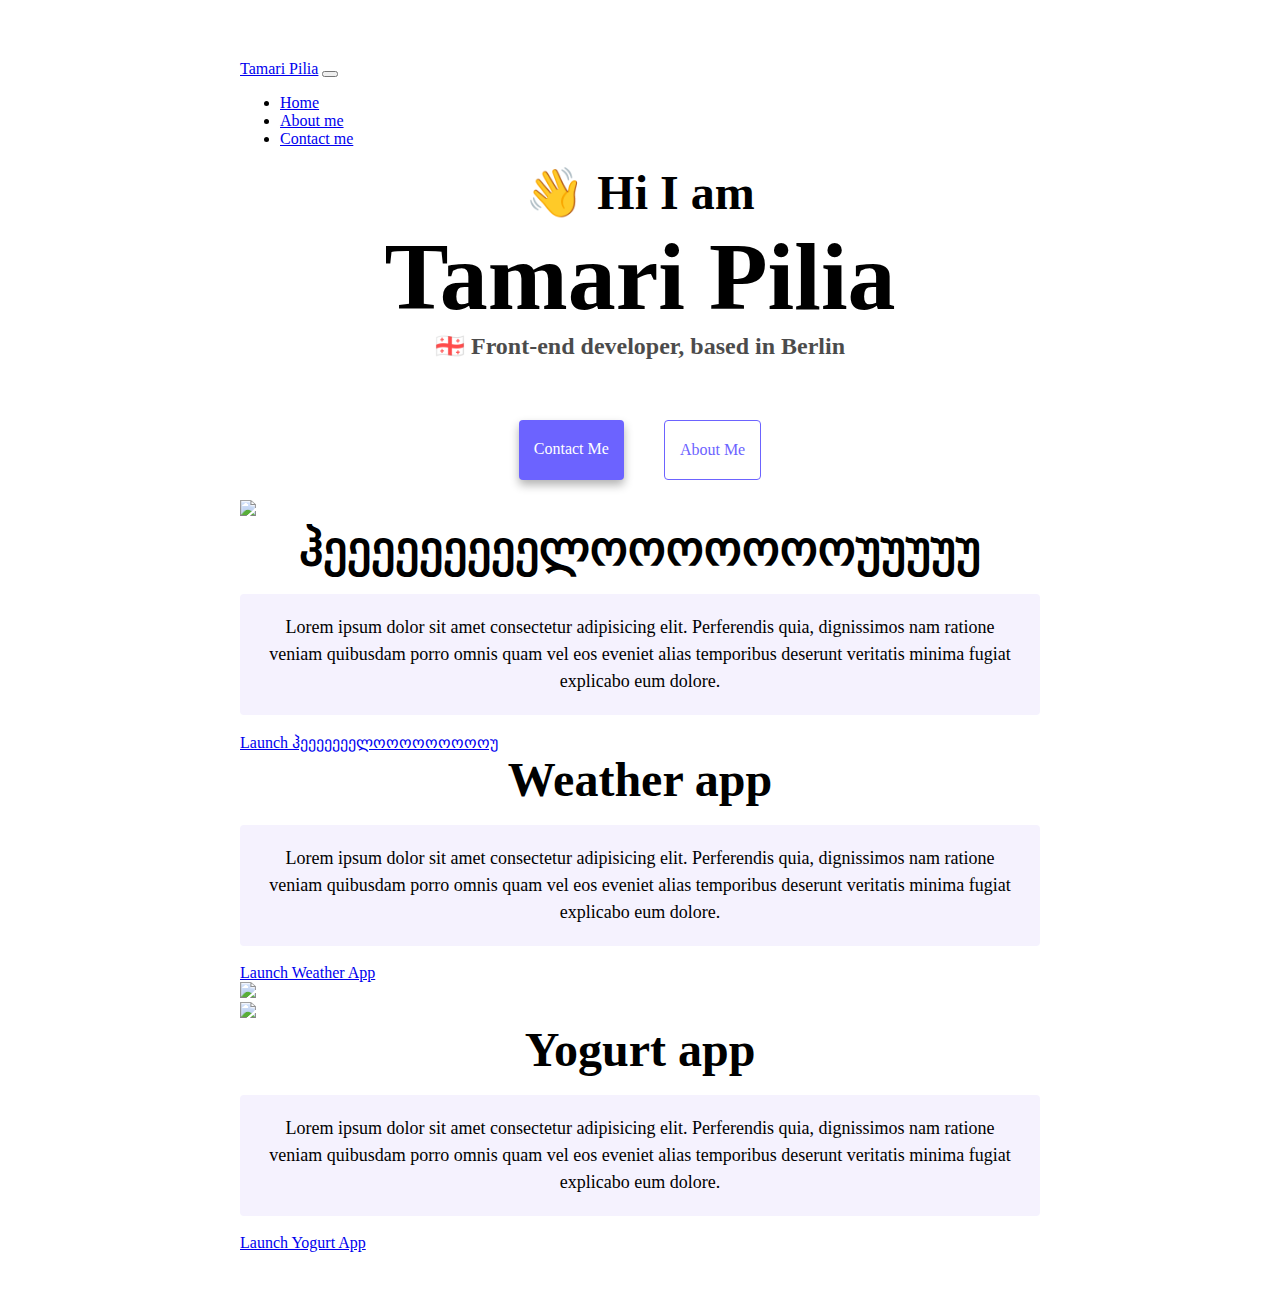
==== SheCodes Responsive - week two - Homework/index.html @ 36b716c0 "Transferencia" ====
<!DOCTYPE html>
<html lang="en">
  <head>
    <meta charset="UTF-8" />
    <meta http-equiv="X-UA-Compatible" content="IE=edge" />
    <meta name="viewport" content="width=device-width, initial-scale=1.0" />
    <title>SheCodes Responsive - Week two - Homework</title>
    <link
      href="https://cdn.jsdelivr.net/npm/bootstrap@5.2.0-beta1/dist/css/bootstrap.min.css"
      rel="stylesheet"
      integrity="sha384-0evHe/X+R7YkIZDRvuzKMRqM+OrBnVFBL6DOitfPri4tjfHxaWutUpFmBp4vmVor"
      crossorigin="anonymous"
    />
    <script
      src="https://cdn.jsdelivr.net/npm/bootstrap@5.2.0-beta1/dist/js/bootstrap.bundle.min.js"
      integrity="sha384-pprn3073KE6tl6bjs2QrFaJGz5/SUsLqktiwsUTF55Jfv3qYSDhgCecCxMW52nD2"
      crossorigin="anonymous"
    ></script>

    <link rel="stylesheet" href="source/styles.css" />
  </head>
  <body>
    <nav class="navbar navbar-expand-lg navbar-light bg-light fixed-top">
      <div class="container">
        <a class="navbar-brand" href="index.html"> Tamari Pilia</a>
        <button
          class="navbar-toggler"
          type="button"
          data-bs-toggler="collapse"
          data-bs-target="#navbarNav"
          aria-controlls="navbarNav"
          aria-expanded="false"
          aria-label="toggle navigation"
        ></button>
        <div class="collapse navbar-collapse" id="navbarNav">
          <ul class="navbar-nav">
            <li class="nav-item">
              <a class="nav-link active" aria-current="page" href="index.html"
                >Home</a
              >
            </li>
            <li class="nav-item">
              <a class="nav-link" href="about.html">About me</a>
            </li>
            <li class="nav-item">
              <a class="nav-link" href="about.html#contact">Contact me</a>
            </li>
          </ul>
        </div>
      </div>
    </nav>

    <h2>👋 Hi I am</h2>
    <h1>Tamari Pilia</h1>
    <h3>🇬🇪 Front-end developer, based in Berlin</h3>
    <div class="links">
      <a href="about.html#contact" class="contact"> Contact Me</a>
      <a href="about.html" class="about">About Me </a>
    </div>

    <div class="container">
      <div class="row">
        <div class="col-md-6">
          <img src="images/yoga.png" class="img-fluid rounded" />
        </div>
        <div class="col-md-6">
          <h2 class="mb-3">ჰეეეეეეეეელოოოოოოოუუუუუ</h2>
          <p>
            Lorem ipsum dolor sit amet consectetur adipisicing elit. Perferendis
            quia, dignissimos nam ratione veniam quibusdam porro omnis quam vel
            eos eveniet alias temporibus deserunt veritatis minima fugiat
            explicabo eum dolore.
          </p>
          <div class="mt-5">
            <a href="#" class="primary-link">Launch ჰეეეეეეელოოოოოოოოოუ</a>
          </div>
        </div>
      </div>

      <div class="row mt-5">
        <div class="col-md-6">
          <h2 class="mb-3">Weather app</h2>
          <p>
            Lorem ipsum dolor sit amet consectetur adipisicing elit. Perferendis
            quia, dignissimos nam ratione veniam quibusdam porro omnis quam vel
            eos eveniet alias temporibus deserunt veritatis minima fugiat
            explicabo eum dolore.
          </p>
          <div class="mb-5 mt-5">
            <a href="#" class="primary-link">Launch Weather App</a>
          </div>
        </div>
        <div class="col-md-6">
          <img src="images/weather.png" class="img-fluid rounded" />
        </div>
      </div>

      <div class="row mt-5">
        <div class="col-md-6">
          <img src="images/yogurt.png" class="img-fluid rounded" />
        </div>
        <div class="col-md-6">
          <h2 class="mb-3">Yogurt app</h2>
          <p>
            Lorem ipsum dolor sit amet consectetur adipisicing elit. Perferendis
            quia, dignissimos nam ratione veniam quibusdam porro omnis quam vel
            eos eveniet alias temporibus deserunt veritatis minima fugiat
            explicabo eum dolore.
          </p>
          <div class="mt-5">
            <a href="#" class="primary-link">Launch Yogurt App</a>
          </div>
        </div>
      </div>
    </div>
  </body>
</html>
---- SheCodes Responsive - week two - Homework/source/styles.css ----
:root {
  --primary-color: #6c63ff;
  --secondary-color: #f5f2fe;
  --box-shadow: 0 5px 10px rgba(0, 0, 0, 0.3);
}
.links {
  display: flex;
  margin-top: 40px;
  justify-content: center;
}
.links a {
  margin: 20px;
  border-radius: 4px;
  padding: 20px 15px;
  text-decoration: none;
  cursor: pointer;
}

.contact {
  display: flex;
  background: var(--primary-color);
  box-shadow: var(--box-shadow);
  color: white;
}

.about {
  display: flex;
  color: var(--primary-color);
  border: 1px solid var(--primary-color);
}

.homepage {
  color: var(--primary-color);
  text-align: center;
  display: block;
}

.paragraphs {
  display: flex;
  margin: 30px 0;
}

.paragraphs p {
  margin: 10px;
}

.email-link {
  display: flex;
  justify-content: center;
  color: var(--primary-color);
  font-size: 28px;
  text-decoration: none;
}

.email-link:hover {
  text-decoration: underline;
}

body {
  margin: 60px auto;
  max-width: 800px;
}

h1,
h2,
h3 {
  text-align: center;
  margin: 0;
}

h2 {
  font-size: 48px;
}
h1 {
  font-size: 96px;
}
h3 {
  font-size: 24px;
  opacity: 0.7;
}

p {
  background: var(--secondary-color);
  padding: 20px;
  border-radius: 4px;
  font-size: 18px;
  line-height: 1.5;
  text-align: center;
}
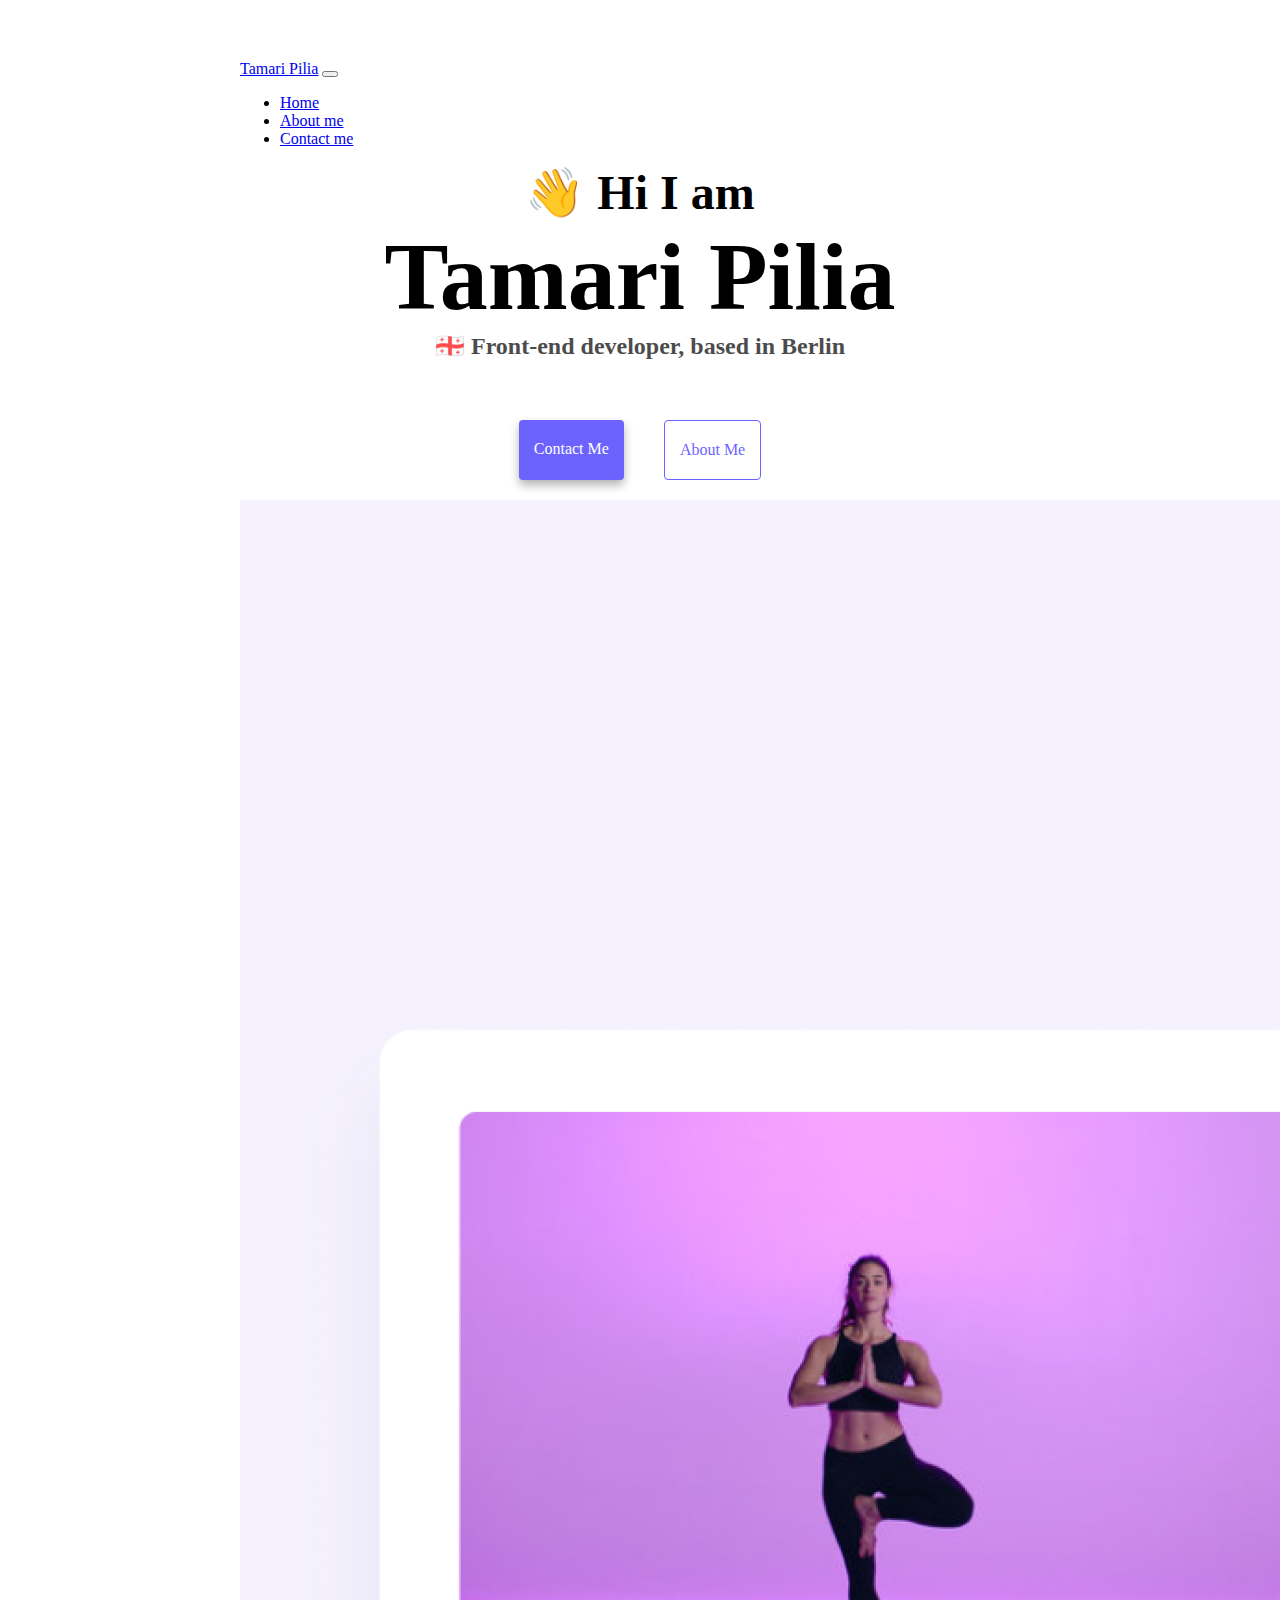
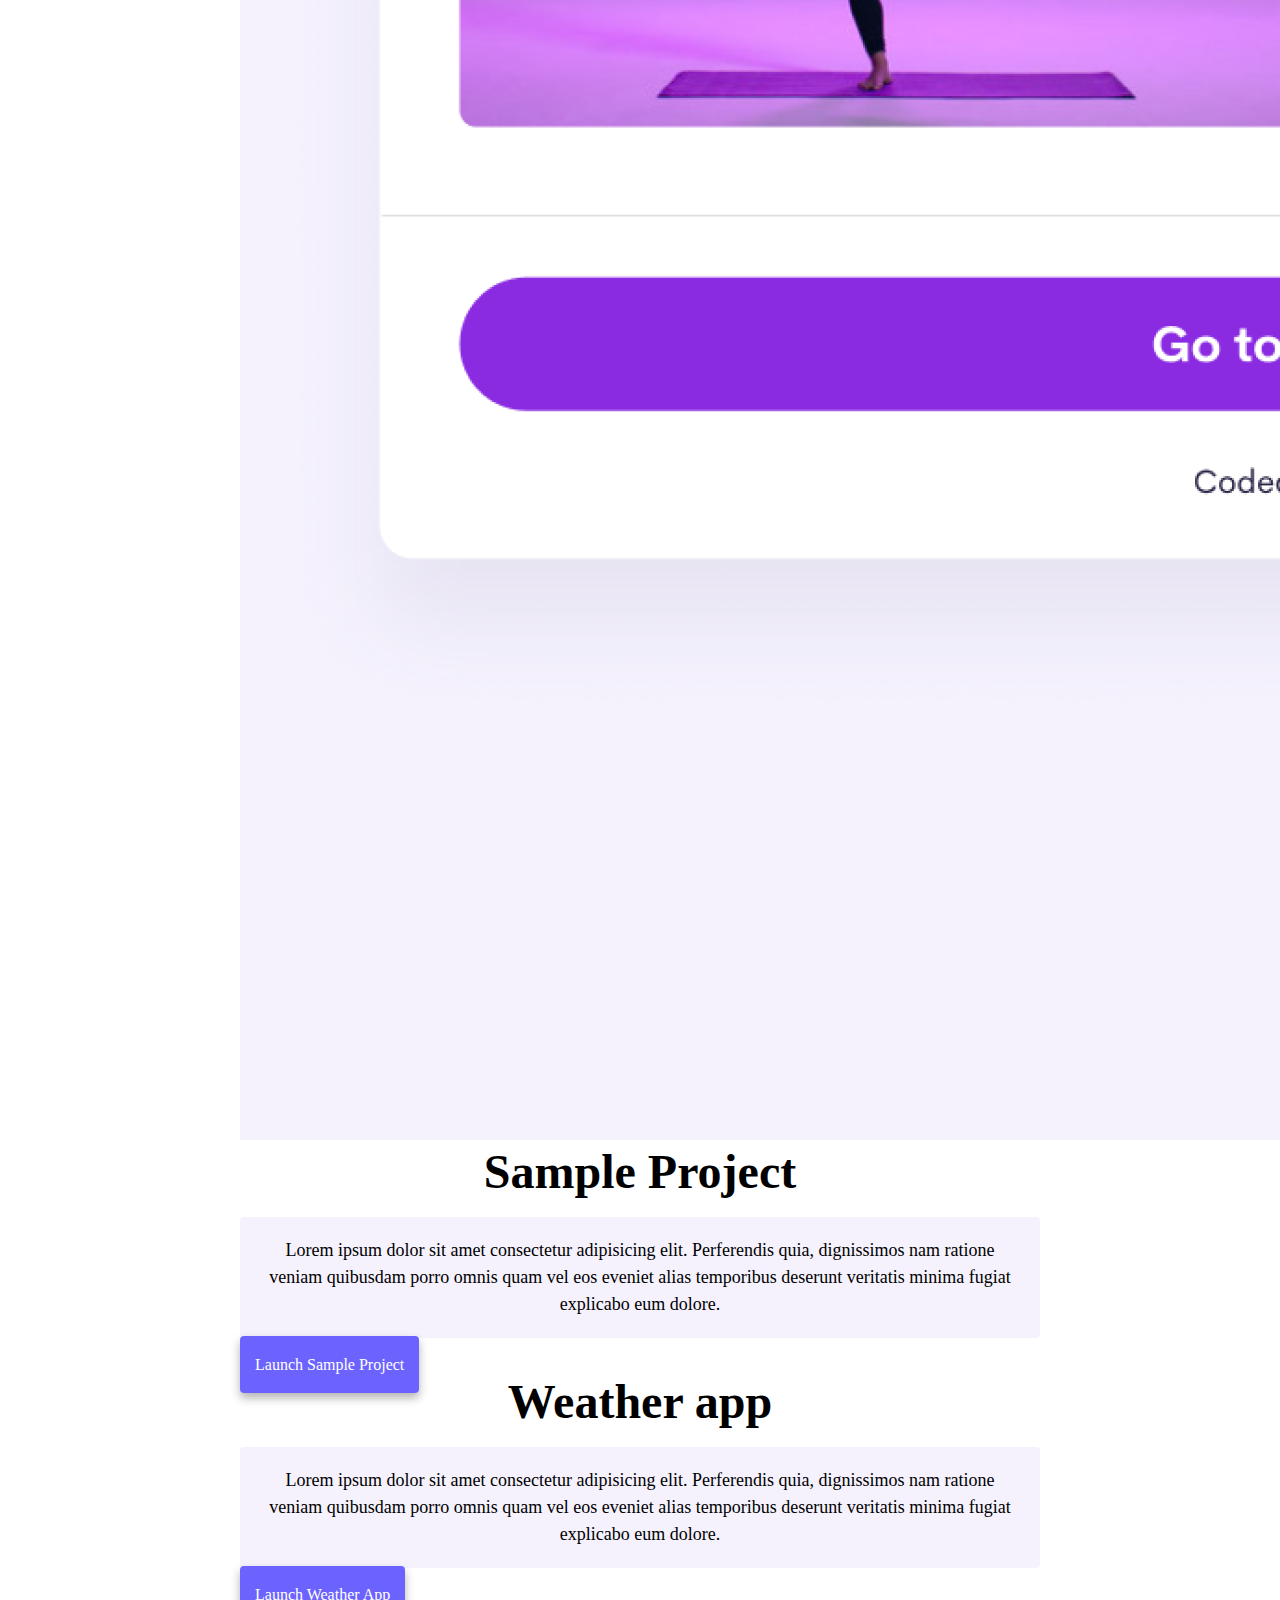
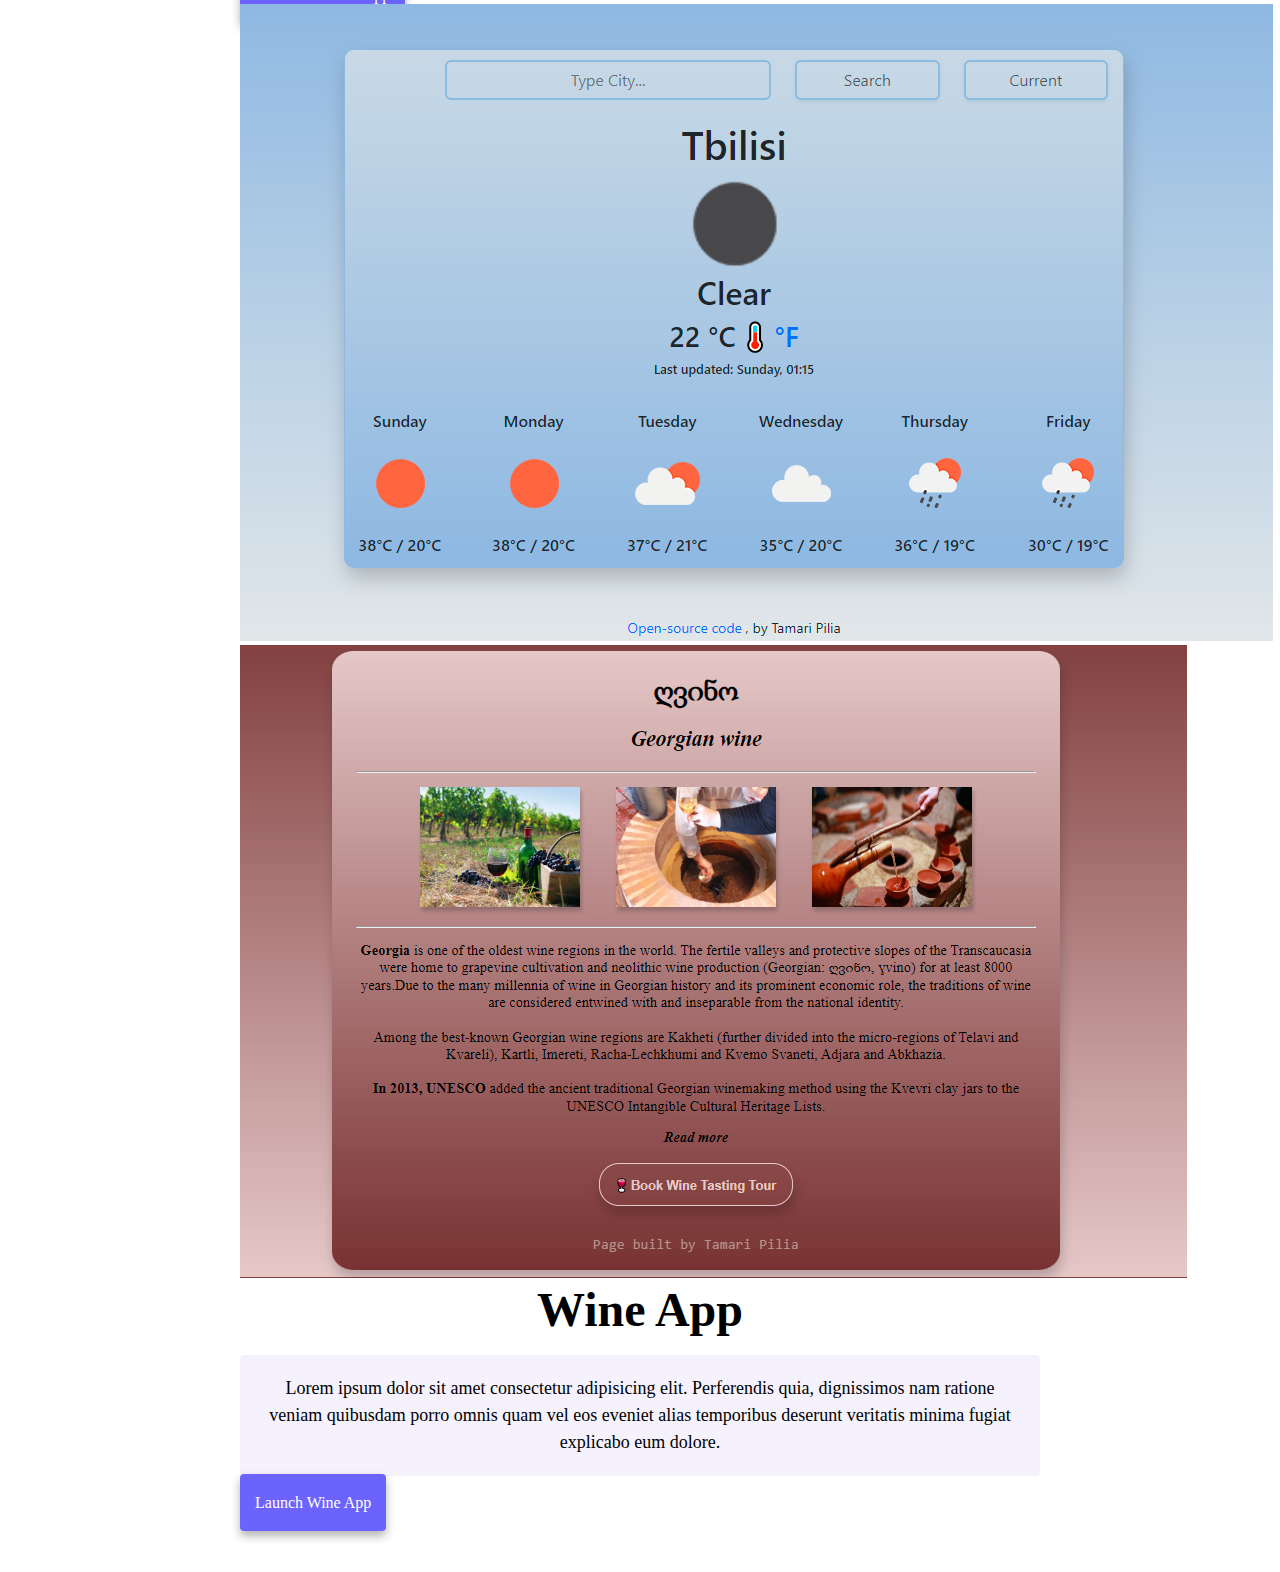
==== commit 7bc2c984: "HTML name changes" ====
--- a/SheCodes Responsive - week two - Homework/index.html
+++ b/SheCodes Responsive - week two - Homework/index.html
@@ -22,16 +22,18 @@
   <body>
     <nav class="navbar navbar-expand-lg navbar-light bg-light fixed-top">
       <div class="container">
-        <a class="navbar-brand" href="index.html"> Tamari Pilia</a>
+        <a class="navbar-brand" href="index.html">Tamari Pilia</a>
         <button
           class="navbar-toggler"
           type="button"
-          data-bs-toggler="collapse"
+          data-bs-toggle="collapse"
           data-bs-target="#navbarNav"
-          aria-controlls="navbarNav"
+          aria-controls="navbarNav"
           aria-expanded="false"
-          aria-label="toggle navigation"
-        ></button>
+          aria-label="Toggle navigation"
+        >
+          <span class="navbar-toggler-icon"></span>
+        </button>
         <div class="collapse navbar-collapse" id="navbarNav">
           <ul class="navbar-nav">
             <li class="nav-item">
@@ -61,10 +63,10 @@
     <div class="container">
       <div class="row">
         <div class="col-md-6">
-          <img src="images/yoga.png" class="img-fluid rounded" />
+          <img src="source/yoga.png" class="img-fluid rounded" />
         </div>
         <div class="col-md-6">
-          <h2 class="mb-3">ჰეეეეეეეეელოოოოოოოუუუუუ</h2>
+          <h2 class="mb-3">Sample Project</h2>
           <p>
             Lorem ipsum dolor sit amet consectetur adipisicing elit. Perferendis
             quia, dignissimos nam ratione veniam quibusdam porro omnis quam vel
@@ -72,7 +74,7 @@
             explicabo eum dolore.
           </p>
           <div class="mt-5">
-            <a href="#" class="primary-link">Launch ჰეეეეეეელოოოოოოოოოუ</a>
+            <a href="#" class="contact">Launch Sample Project</a>
           </div>
         </div>
       </div>
@@ -87,20 +89,20 @@
             explicabo eum dolore.
           </p>
           <div class="mb-5 mt-5">
-            <a href="#" class="primary-link">Launch Weather App</a>
+            <a href="#" class="contact">Launch Weather App</a>
           </div>
         </div>
         <div class="col-md-6">
-          <img src="images/weather.png" class="img-fluid rounded" />
+          <img src="source/weather.png" class="img-fluid rounded" />
         </div>
       </div>
 
       <div class="row mt-5">
         <div class="col-md-6">
-          <img src="images/yogurt.png" class="img-fluid rounded" />
+          <img src="source/wine.png" class="img-fluid rounded" />
         </div>
         <div class="col-md-6">
-          <h2 class="mb-3">Yogurt app</h2>
+          <h2 class="mb-3">Wine App</h2>
           <p>
             Lorem ipsum dolor sit amet consectetur adipisicing elit. Perferendis
             quia, dignissimos nam ratione veniam quibusdam porro omnis quam vel
@@ -108,7 +110,7 @@
             explicabo eum dolore.
           </p>
           <div class="mt-5">
-            <a href="#" class="primary-link">Launch Yogurt App</a>
+            <a href="#" class="contact">Launch Wine App</a>
           </div>
         </div>
       </div>
--- a/SheCodes Responsive - week two - Homework/source/styles.css
+++ b/SheCodes Responsive - week two - Homework/source/styles.css
@@ -17,7 +17,10 @@
 }
 
 .contact {
-  display: flex;
+  border-radius: 4px;
+  padding: 20px 15px;
+  text-decoration: none;
+  text-transform: capitalize;
   background: var(--primary-color);
   box-shadow: var(--box-shadow);
   color: white;
